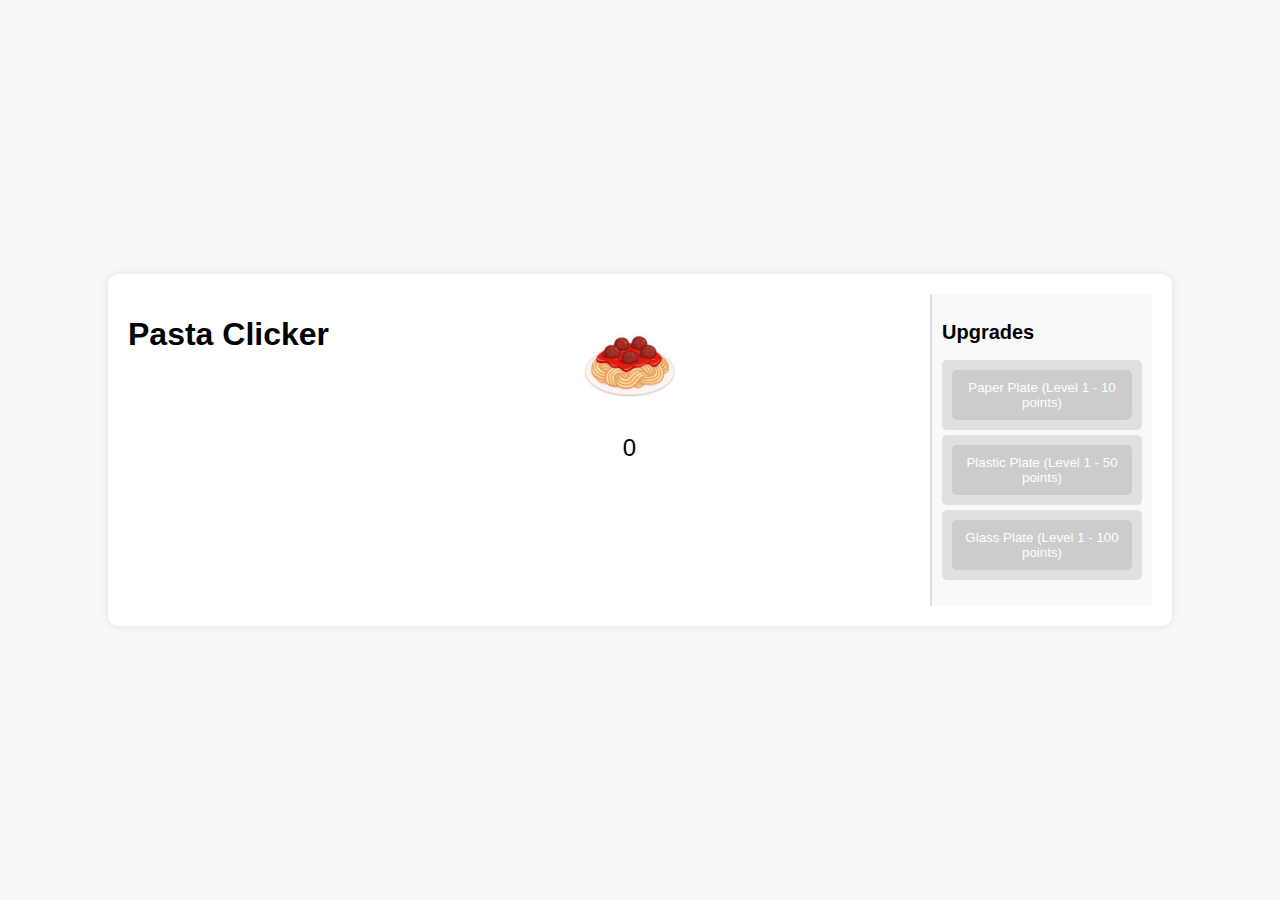
==== index.html @ 3d4a06e9 "Add code (#1" ====
<!DOCTYPE html>
<html lang="en">
<head>
  <meta charset="UTF-8">
  <meta name="viewport" content="width=device-width, initial-scale=1.0">
  <title>Pasta Clicker</title>
  <link rel="stylesheet" href="styles.css">
</head>
<body>
  <div class="game-container">
    <h1>Pasta Clicker</h1>
    <div class="game-content">
      <div class="pasta" id="pasta"></div>
      <div class="score" id="score">0</div>
    </div>
    <div class="side-panel">
      <h2>Upgrades</h2>
      <ul id="upgradeList">
        <li><button class="upgrade-button" data-cost="10" data-upgrade="1" id="1"></button></li>
        <li><button class="upgrade-button" data-cost="50" data-upgrade="5" id="2"></button></li>
        <li><button class="upgrade-button" data-cost="100" data-upgrade="10" id="3"></button></li>
      </ul>
    </div>
  </div>
  <script src="scripts.js"></script>
</body>
</html>
---- styles.css ----
body {
    font-family: Arial, sans-serif;
    background: #f8f8f8;
    display: flex;
    justify-content: center;
    align-items: center;
    height: 100vh;
    margin: 0;
  }
  
  .game-container {
    display: flex;
    justify-content: space-between;
    width: 80%;
    max-width: 1200px;
    background: #fff;
    padding: 20px;
    border-radius: 10px;
    box-shadow: 0 0 10px rgba(0, 0, 0, 0.1);
  }
  
  .game-content {
    text-align: center;
    flex: 1;
  }
  
  .pasta {
    width: 100px;
    height: 100px;
    background: url('images/pasta.jpg') no-repeat center/contain;
    margin: 20px auto;
    cursor: pointer;
  }
  
  .score {
    font-size: 24px;
    margin: 10px 0;
  }
  
  .side-panel {
    width: 200px;
    padding: 10px;
    background: #f9f9f9;
    border-left: 2px solid #ddd;
  }
  
  .side-panel h2 {
    font-size: 20px;
    margin-bottom: 10px;
  }
  
  #upgradeList {
    list-style-type: none;
    padding: 0;
  }
  
  #upgradeList li {
    background: #e0e0e0;
    margin: 5px 0;
    padding: 10px;
    border-radius: 5px;
  }
  
  .upgrade-button {
    width: 100%;
    padding: 10px;
    background: #ff6347;
    color: #fff;
    border: none;
    border-radius: 5px;
    cursor: pointer;
  }
  
  .upgrade-button:hover:not(.disabled) {
    background: #ff4500;
  }
  
  .upgrade-button.disabled {
    background: #ccc;
    cursor: not-allowed;
  }
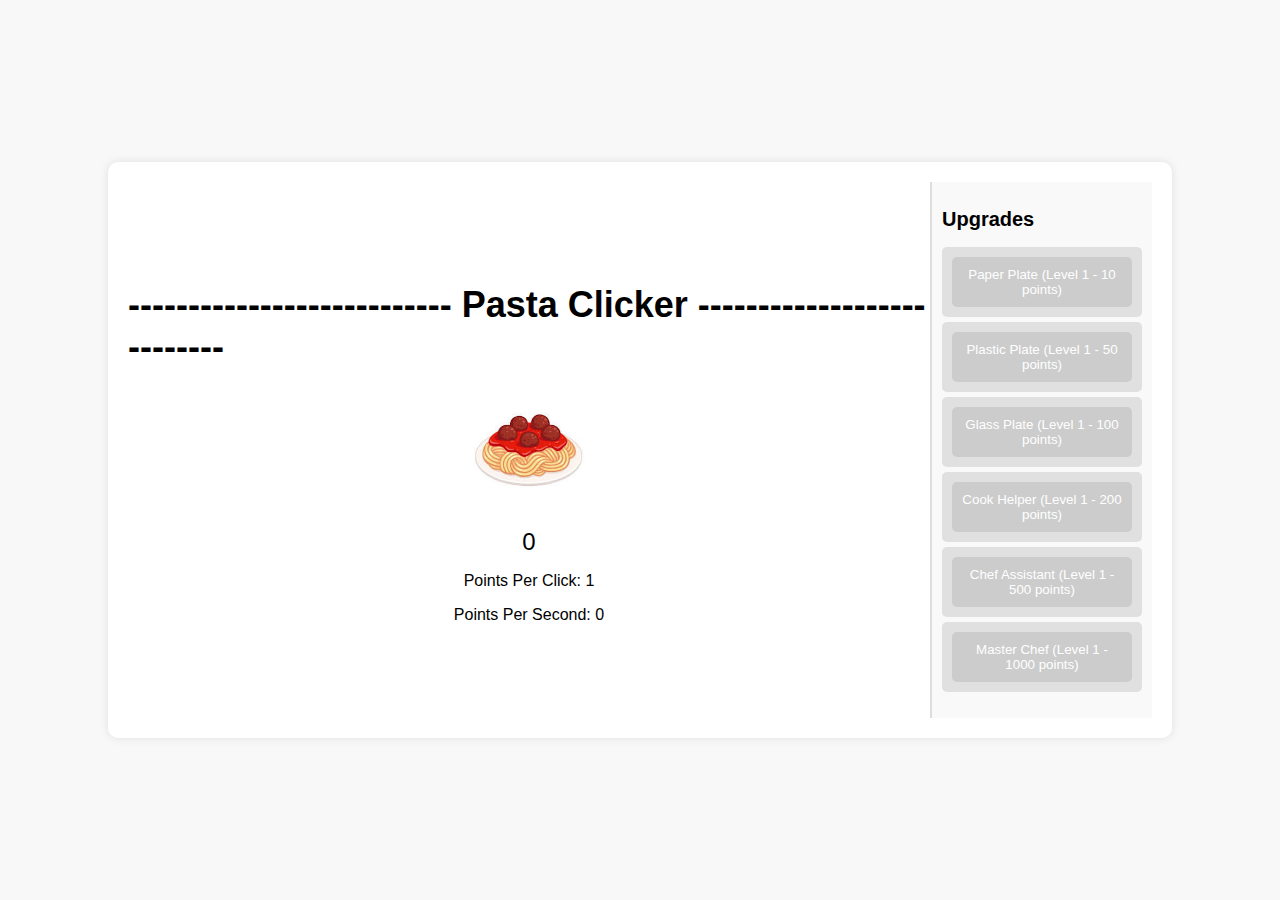
==== commit 7400cd04: "0.0.0" ====
--- a/index.html
+++ b/index.html
@@ -7,19 +7,27 @@
   <link rel="stylesheet" href="styles.css">
 </head>
 <body>
-  <div class="game-container">
-    <h1>Pasta Clicker</h1>
-    <div class="game-content">
-      <div class="pasta" id="pasta"></div>
-      <div class="score" id="score">0</div>
-    </div>
-    <div class="side-panel">
-      <h2>Upgrades</h2>
-      <ul id="upgradeList">
-        <li><button class="upgrade-button" data-cost="10" data-upgrade="1" id="1"></button></li>
-        <li><button class="upgrade-button" data-cost="50" data-upgrade="5" id="2"></button></li>
-        <li><button class="upgrade-button" data-cost="100" data-upgrade="10" id="3"></button></li>
-      </ul>
+
+    <div class="game-container">
+        <div class="game-content">
+        <h1> --------------------------- Pasta Clicker --------------------------- </h1>
+        <div class="pasta" id="pasta"></div>
+        <div class="score" id="score">0</div>
+        <div class="points-info">
+            <p>Points Per Click: <span id="pointsPerClick">1</span></p>
+            <p>Points Per Second: <span id="pointsPerSecond">0</span></p>
+        </div>
+        </div>
+        <div class="side-panel">
+        <h2>Upgrades</h2>
+        <ul id="upgradeList">
+            <li><button class="upgrade-button" data-cost="10" data-upgrade="1" id="1"></button></li>
+            <li><button class="upgrade-button" data-cost="50" data-upgrade="5" id="2"></button></li>
+            <li><button class="upgrade-button" data-cost="100" data-upgrade="10" id="3"></button></li>
+            <li><button class="upgrade-button" data-cost="200" data-upgrade="1" id="4"></button></li>
+            <li><button class="upgrade-button" data-cost="500" data-upgrade="5" id="5"></button></li>
+            <li><button class="upgrade-button" data-cost="1000" data-upgrade="10" id="6"></button></li>
+        </ul>
     </div>
   </div>
   <script src="scripts.js"></script>
--- a/styles.css
+++ b/styles.css
@@ -6,62 +6,75 @@
     align-items: center;
     height: 100vh;
     margin: 0;
-  }
-  
-  .game-container {
+    overflow: hidden; /* Prevent scrolling */
+}
+
+.game-container {
     display: flex;
     justify-content: space-between;
+    align-items: center;
     width: 80%;
     max-width: 1200px;
     background: #fff;
     padding: 20px;
     border-radius: 10px;
     box-shadow: 0 0 10px rgba(0, 0, 0, 0.1);
-  }
-  
-  .game-content {
+}
+
+.game-content {
     text-align: center;
     flex: 1;
-  }
-  
-  .pasta {
-    width: 100px;
-    height: 100px;
+}
+
+h1 {
+    text-align: left; /* Align "Pasta Clicker" text to the left */
+    font-size: 36px;
+    margin-bottom: 20px;
+}
+
+.pasta {
+    width: 120px;
+    height: 120px;
     background: url('images/pasta.jpg') no-repeat center/contain;
     margin: 20px auto;
     cursor: pointer;
-  }
-  
-  .score {
+    transition: transform 0.2s ease-in-out;
+}
+
+.pasta:hover {
+    transform: scale(1.1);
+}
+
+.score {
     font-size: 24px;
     margin: 10px 0;
-  }
-  
-  .side-panel {
+}
+
+.side-panel {
     width: 200px;
     padding: 10px;
     background: #f9f9f9;
     border-left: 2px solid #ddd;
-  }
-  
-  .side-panel h2 {
+}
+
+.side-panel h2 {
     font-size: 20px;
     margin-bottom: 10px;
-  }
-  
-  #upgradeList {
+}
+
+#upgradeList {
     list-style-type: none;
     padding: 0;
-  }
-  
-  #upgradeList li {
+}
+
+#upgradeList li {
     background: #e0e0e0;
     margin: 5px 0;
     padding: 10px;
     border-radius: 5px;
-  }
-  
-  .upgrade-button {
+}
+
+.upgrade-button {
     width: 100%;
     padding: 10px;
     background: #ff6347;
@@ -69,14 +82,33 @@
     border: none;
     border-radius: 5px;
     cursor: pointer;
-  }
-  
-  .upgrade-button:hover:not(.disabled) {
+}
+
+.upgrade-button:hover:not(.disabled) {
     background: #ff4500;
-  }
-  
-  .upgrade-button.disabled {
+}
+
+.upgrade-button.disabled {
     background: #ccc;
     cursor: not-allowed;
-  }
-  +}
+
+@keyframes pastaRain {
+    0% {
+        top: -50px;
+        opacity: 1;
+    }
+    100% {
+        top: 100vh;
+        opacity: 0;
+    }
+}
+
+.pasta-rain {
+    position: fixed; /* Fixed positioning to stay in the viewport */
+    width: 50px;
+    height: 50px;
+    background: url('images/pasta.jpg') no-repeat center/contain;
+    animation: pastaRain 3s linear infinite;
+    z-index: 1000;
+}
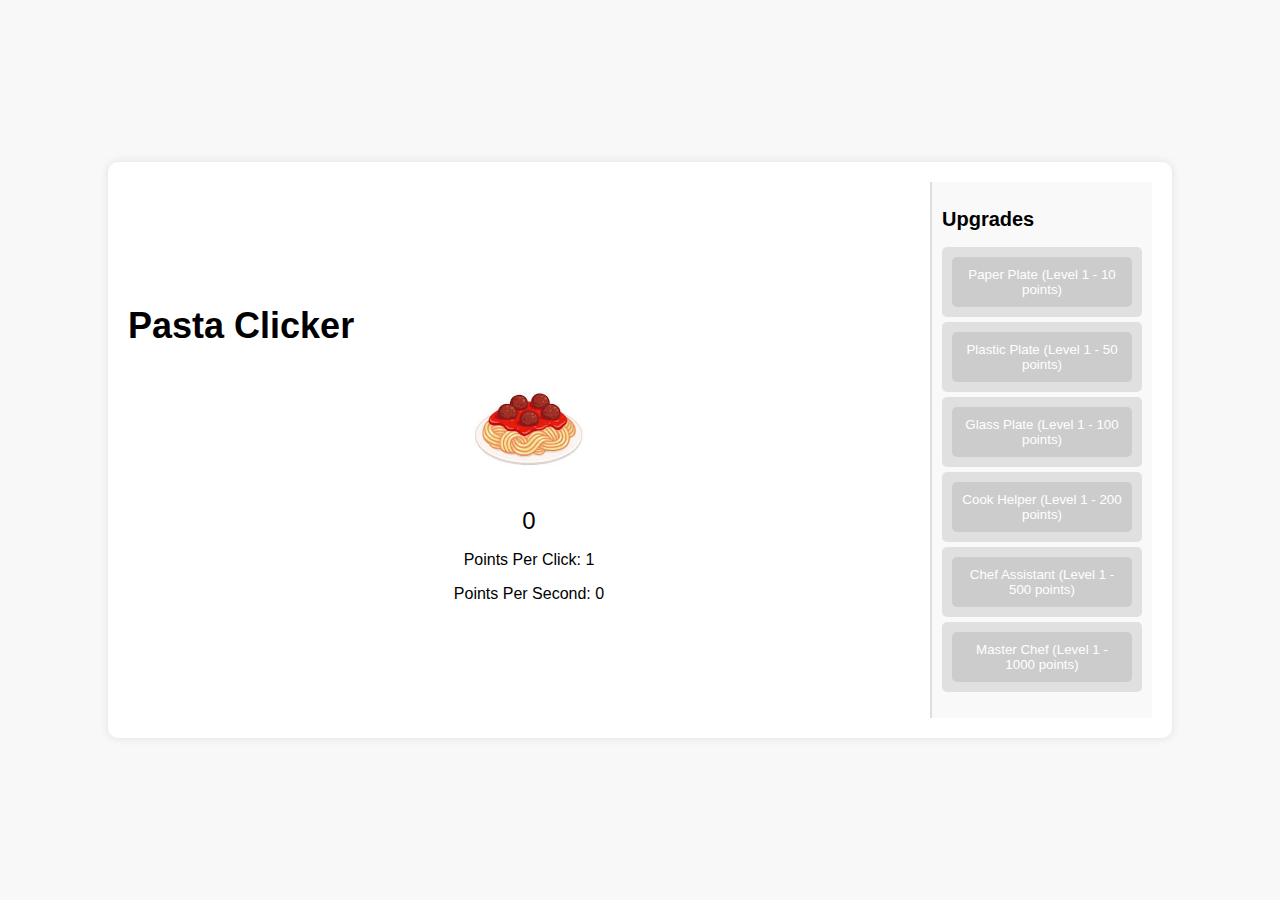
==== commit 191e8f6e: "Update index.html" ====
--- a/index.html
+++ b/index.html
@@ -10,7 +10,7 @@
 
     <div class="game-container">
         <div class="game-content">
-        <h1> --------------------------- Pasta Clicker --------------------------- </h1>
+        <h1> Pasta Clicker </h1>
         <div class="pasta" id="pasta"></div>
         <div class="score" id="score">0</div>
         <div class="points-info">
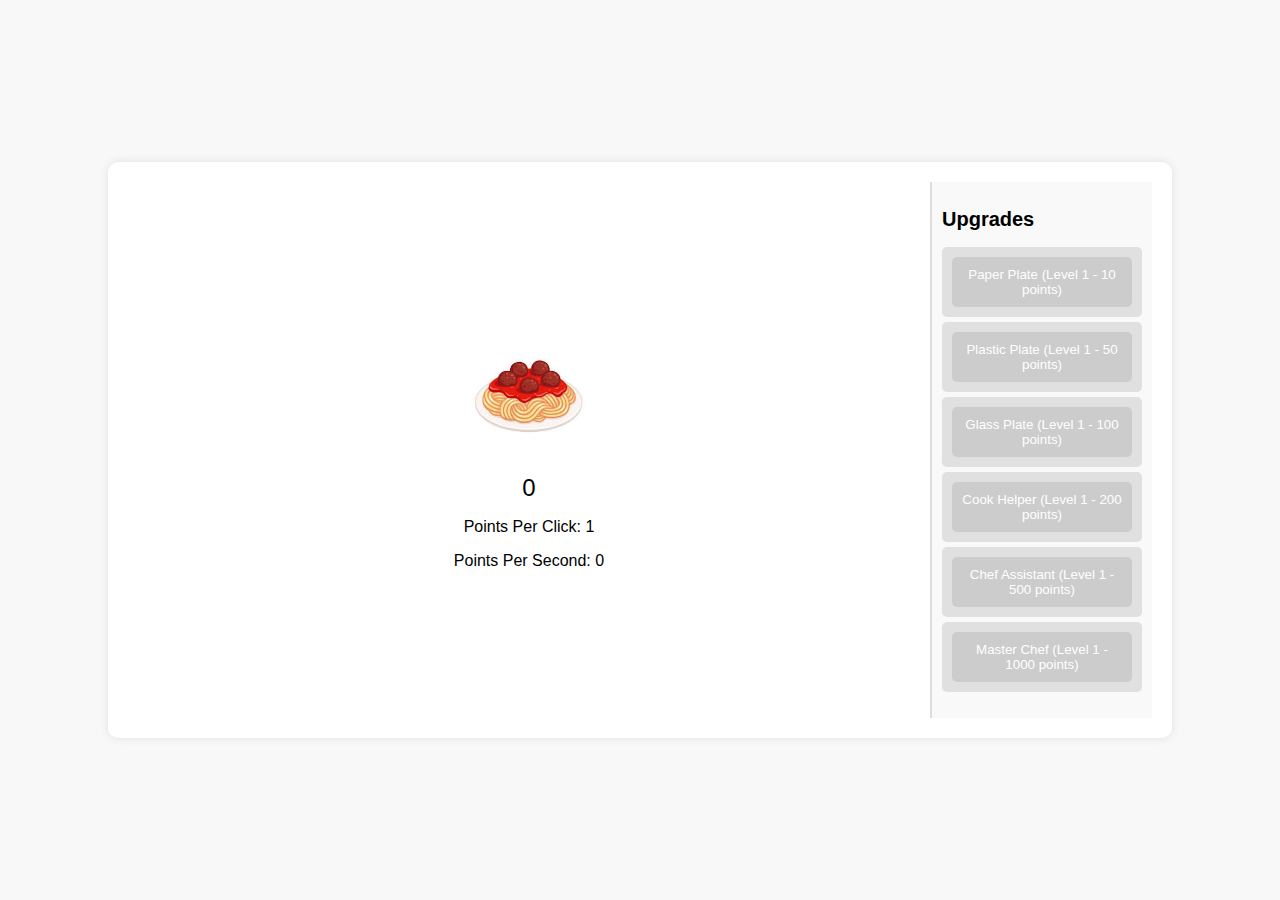
==== commit bf16a409: "Add styling" ====
--- a/index.html
+++ b/index.html
@@ -10,7 +10,6 @@
 
     <div class="game-container">
         <div class="game-content">
-        <h1> Pasta Clicker </h1>
         <div class="pasta" id="pasta"></div>
         <div class="score" id="score">0</div>
         <div class="points-info">
--- a/styles.css
+++ b/styles.css
@@ -41,8 +41,11 @@
     transition: transform 0.2s ease-in-out;
 }
 
-.pasta:hover {
-    transform: scale(1.1);
+#pasta:hover {
+    transform: scale(1.4);
+}
+#pasta:active {
+    transform: scale(1.6);
 }
 
 .score {
@@ -109,6 +112,6 @@
     width: 50px;
     height: 50px;
     background: url('images/pasta.jpg') no-repeat center/contain;
-    animation: pastaRain 3s linear infinite;
+    animation: pastaRain 3s linear;
     z-index: 1000;
 }
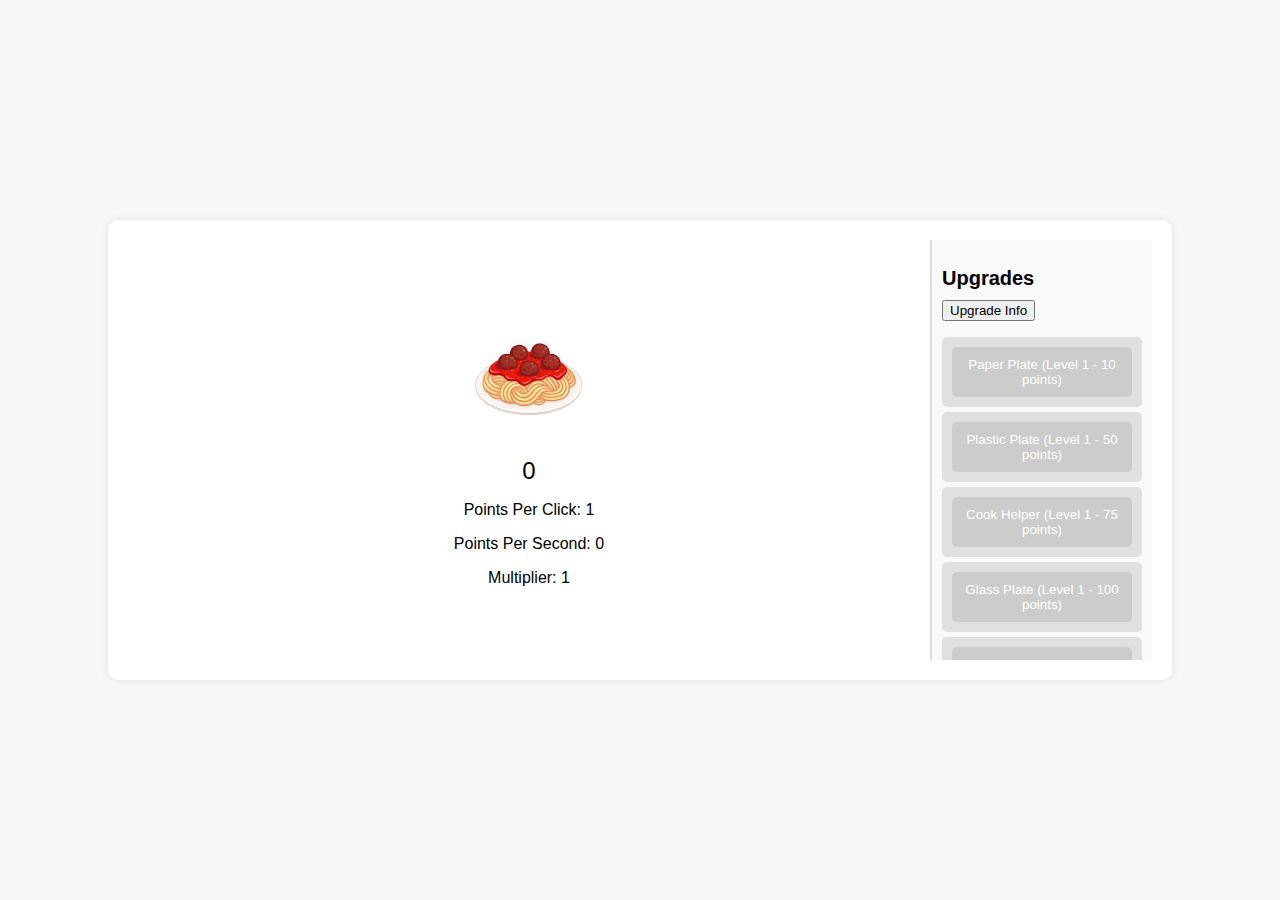
==== commit a37b68de: "Fix max level reached problems" ====
--- a/index.html
+++ b/index.html
@@ -15,17 +15,21 @@
         <div class="points-info">
             <p>Points Per Click: <span id="pointsPerClick">1</span></p>
             <p>Points Per Second: <span id="pointsPerSecond">0</span></p>
+            <p>Multiplier: <span id="multiplier">0</span></p>
         </div>
         </div>
         <div class="side-panel">
         <h2>Upgrades</h2>
+        <button id="gotoinfo">Upgrade Info</button>
         <ul id="upgradeList">
-            <li><button class="upgrade-button" data-cost="10" data-upgrade="1" id="1"></button></li>
-            <li><button class="upgrade-button" data-cost="50" data-upgrade="5" id="2"></button></li>
-            <li><button class="upgrade-button" data-cost="100" data-upgrade="10" id="3"></button></li>
-            <li><button class="upgrade-button" data-cost="200" data-upgrade="1" id="4"></button></li>
-            <li><button class="upgrade-button" data-cost="500" data-upgrade="5" id="5"></button></li>
-            <li><button class="upgrade-button" data-cost="1000" data-upgrade="10" id="6"></button></li>
+            <li><button class="upgrade-button" data-cost="10" data-upgrade="1" id="1" data-type="1"></button></li>
+            <li><button class="upgrade-button" data-cost="50" data-upgrade="5" id="2" data-type="1"></button></li>
+            <li><button class="upgrade-button" data-cost="75" data-upgrade="1" id="4" data-type="2"></button></li>
+            <li><button class="upgrade-button" data-cost="100" data-upgrade="10" id="3" data-type="1"></button></li>
+            <li><button class="upgrade-button" data-cost="300" data-upgrade="5" id="5" data-type="2"></button></li>
+            <li><button class="upgrade-button" data-cost="400" data-upgrade="0.25" id="7" data-type="3"></li>
+            <li><button class="upgrade-button" data-cost="1000" data-upgrade="10" id="6" data-type="2"></button></li>
+            <li><button class="upgrade-button" data-cost="5000" data-upgrade="0.5" id="8" data-type="3"></li>
         </ul>
     </div>
   </div>
--- a/styles.css
+++ b/styles.css
@@ -6,9 +6,12 @@
     align-items: center;
     height: 100vh;
     margin: 0;
-    overflow: hidden; /* Prevent scrolling */
 }
-
+.container {
+    max-width: 1200px;
+    margin: 0 auto;
+    padding: 2rem;
+}
 .game-container {
     display: flex;
     justify-content: space-between;
@@ -29,6 +32,12 @@
 h1 {
     text-align: left; /* Align "Pasta Clicker" text to the left */
     font-size: 36px;
+    margin-bottom: 20px;
+}
+
+details {
+    text-align: left; /* Align "Pasta Clicker" text to the left */
+    font-size: 18px;
     margin-bottom: 20px;
 }
 
@@ -55,9 +64,11 @@
 
 .side-panel {
     width: 200px;
+    max-height: 400px;
     padding: 10px;
     background: #f9f9f9;
     border-left: 2px solid #ddd;
+    overflow: scroll;
 }
 
 .side-panel h2 {
@@ -77,7 +88,7 @@
     border-radius: 5px;
 }
 
-.upgrade-button {
+.upgrade-button.reg-upg {
     width: 100%;
     padding: 10px;
     background: #ff6347;
@@ -86,9 +97,32 @@
     border-radius: 5px;
     cursor: pointer;
 }
-
-.upgrade-button:hover:not(.disabled) {
+.upgrade-button.cps-upg {
+    width: 100%;
+    padding: 10px;
+    background: #47c8ff;
+    color: #fff;
+    border: none;
+    border-radius: 5px;
+    cursor: pointer;
+}
+.upgrade-button.mpc-upg {
+    width: 100%;
+    padding: 10px;
+    background: #35dc75;
+    color: #fff;
+    border: none;
+    border-radius: 5px;
+    cursor: pointer;
+}
+.upgrade-button.reg-upg:hover:not(.disabled) {
     background: #ff4500;
+}
+.upgrade-button.cps-upg:hover:not(.disabled) {
+    background: #77baf0;
+}
+.upgrade-button.mpc-upg:hover:not(.disabled) {
+    background: #38b768;
 }
 
 .upgrade-button.disabled {
